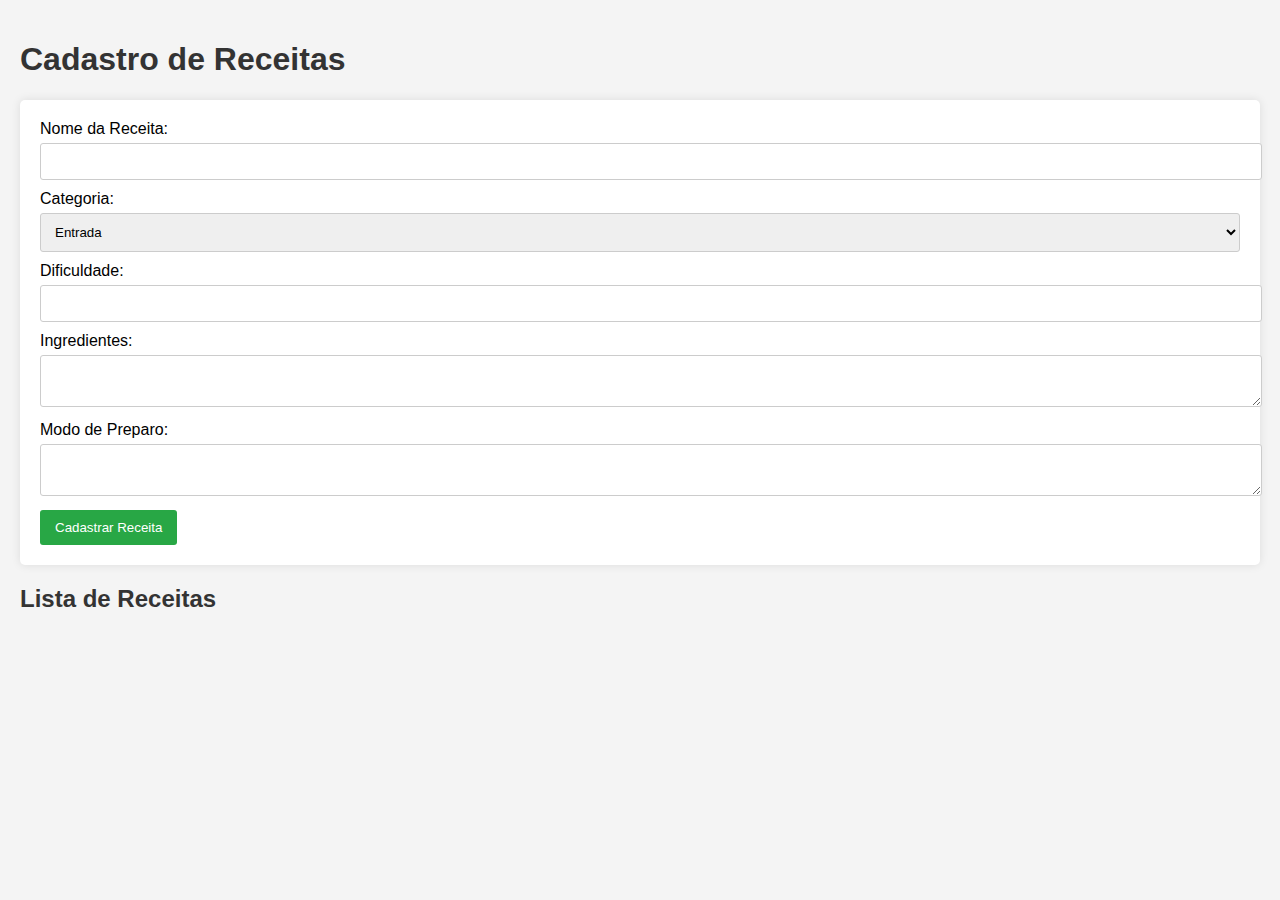
==== HTML/index.html @ 6d0da8fb "verificando status" ====
<!DOCTYPE html>
<html lang="pt-BR">
<head>
    <meta charset="UTF-8">
    <meta name="viewport" content="width=device-width, initial-scale=1.0">
    <title>Cadastro de Receitas</title>
    <link rel="stylesheet" href="../css/style.css">
</head>
<body>
    <h1>Cadastro de Receitas</h1>
    <form id="recipeForm">
        <label for="recipeName">Nome da Receita:</label>
        <input type="text" id="recipeName" name="recipeName" required>

        <label for="category">Categoria:</label>
        <select id="category" name="category">
            <option value="entrada">Entrada</option>
            <option value="pratoPrincipal">Prato Principal</option>
            <option value="sobremesa">Sobremesa</option>
        </select>

        <label for="difficulty">Dificuldade:</label>
        <input type="number" id="difficulty" name="difficulty" min="1" max="5" required>

        <label for="ingredients">Ingredientes:</label>
        <textarea id="ingredients" name="ingredients" required></textarea>

        <label for="preparation">Modo de Preparo:</label>
        <textarea id="preparation" name="preparation" required></textarea>

        <button type="submit">Cadastrar Receita</button>
    </form>

    <h2>Lista de Receitas</h2>
    <ul id="recipeList"></ul>

    <script src="../Js/javascript.js"></script>
</body>
</html>
---- css/style.css ----
body {
    font-family: Arial, sans-serif;
    margin: 0;
    padding: 20px;
    background-color: #f4f4f4;
}

h1, h2 {
    color: #333;
}

form {
    background: #fff;
    padding: 20px;
    border-radius: 5px;
    box-shadow: 0 0 10px rgba(0, 0, 0, 0.1);
    margin-bottom: 20px;
}

label {
    display: block;
    margin-bottom: 5px;
}

input, select, textarea {
    width: 100%;
    padding: 10px;
    margin-bottom: 10px;
    border: 1px solid #ccc;
    border-radius: 3px;
}

button {
    padding: 10px 15px;
    background: #28a745;
    color: #fff;
    border: none;
    border-radius: 3px;
    cursor: pointer;
}

button:hover {
    background: #218838;
}

ul {
    list-style: none;
    padding: 0;
}

li {
    background: #fff;
    margin-bottom: 10px;
    padding: 10px;
    border-radius: 3px;
    box-shadow: 0 0 5px rgba(0, 0, 0, 0.1);
}
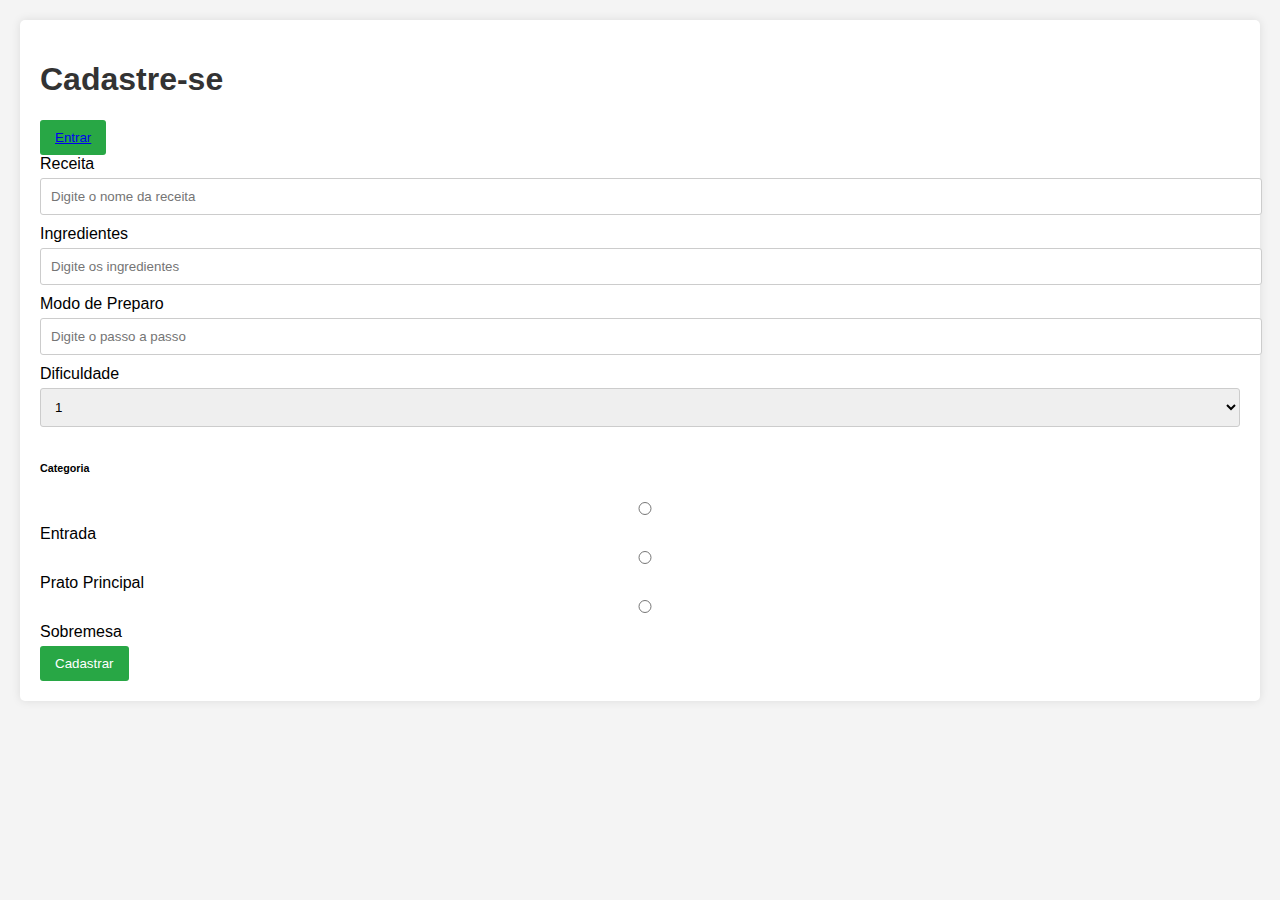
==== commit b194f9b0: "atualizando html e implementando js" ====
--- a/HTML/index.html
+++ b/HTML/index.html
@@ -3,37 +3,81 @@
 <head>
     <meta charset="UTF-8">
     <meta name="viewport" content="width=device-width, initial-scale=1.0">
-    <title>Cadastro de Receitas</title>
+    <title>Doce Saber</title>
+    <link rel="icon" type="image/x-icon" href="../img/livro.png">
     <link rel="stylesheet" href="../css/style.css">
 </head>
 <body>
-    <h1>Cadastro de Receitas</h1>
-    <form id="recipeForm">
-        <label for="recipeName">Nome da Receita:</label>
-        <input type="text" id="recipeName" name="recipeName" required>
+    <div class="form">
+        <form action="javascript:void(0);">
+            <div class="form-header">
+                <div class="title">
+                    <h1>Cadastre-se</h1>
+                </div>
+                <div class="login-button">
+                    <button><a href="#">Entrar</a></button>
+                </div>
+            </div>
 
-        <label for="category">Categoria:</label>
-        <select id="category" name="category">
-            <option value="entrada">Entrada</option>
-            <option value="pratoPrincipal">Prato Principal</option>
-            <option value="sobremesa">Sobremesa</option>
-        </select>
+            <div class="input-group">
+                <div class="input-box">
+                    <label for="receita">Receita</label>
+                    <input id="receita" type="text" name="receita" placeholder="Digite o nome da receita" required>
+                </div>
 
-        <label for="difficulty">Dificuldade:</label>
-        <input type="number" id="difficulty" name="difficulty" min="1" max="5" required>
+                <div class="input-box">
+                    <label for="ingredientes">Ingredientes</label>
+                    <div class="editavel">
+                        <input id="ingredientes" type="text" name="ingredientes" placeholder="Digite os ingredientes" required>
+                    </div>
+                </div>
 
-        <label for="ingredients">Ingredientes:</label>
-        <textarea id="ingredients" name="ingredients" required></textarea>
+                <div class="input-box">
+                    <label for="preparo">Modo de Preparo</label>
+                    <input id="preparo" type="text" name="preparo" placeholder="Digite o passo a passo" required>
+                </div>
 
-        <label for="preparation">Modo de Preparo:</label>
-        <textarea id="preparation" name="preparation" required></textarea>
+                <div class="input-box">
+                    <label for="dificuldade">Dificuldade</label>
+                    <select id="dificuldade">
+                        <option>1</option>
+                        <option>2</option>
+                        <option>3</option>
+                        <option>4</option>
+                        <option>5</option>
+                    </select>
+                </div>
+            </div>
 
-        <button type="submit">Cadastrar Receita</button>
-    </form>
+            <div class="categoria-inputs">
+                <div class="categoria-title">
+                    <h6>Categoria</h6>
+                </div>
 
-    <h2>Lista de Receitas</h2>
-    <ul id="recipeList"></ul>
+                <div class="categoria-group">
+                    <div class="categoria-input">
+                        <input id="entrada" type="radio" name="categoria" value="Entrada">
+                        <label for="entrada">Entrada</label>
+                    </div>
+
+                    <div class="categoria-input">
+                        <input id="principal" type="radio" name="categoria" value="Prato Principal">
+                        <label for="principal">Prato Principal</label>
+                    </div>
+
+                    <div class="categoria-input">
+                        <input id="sobremesa" type="radio" name="categoria" value="Sobremesa">
+                        <label for="sobremesa">Sobremesa</label>
+                    </div>
+                </div>
+            </div>
+            <div class="continue-button">
+                <button type="button" onclick="adicionarReceita()">Cadastrar</button>
+            </div>
+        </form>
+    </div>
+    <ul id="lista-receitas"></ul>
 
     <script src="../Js/javascript.js"></script>
 </body>
-</html>+</html>
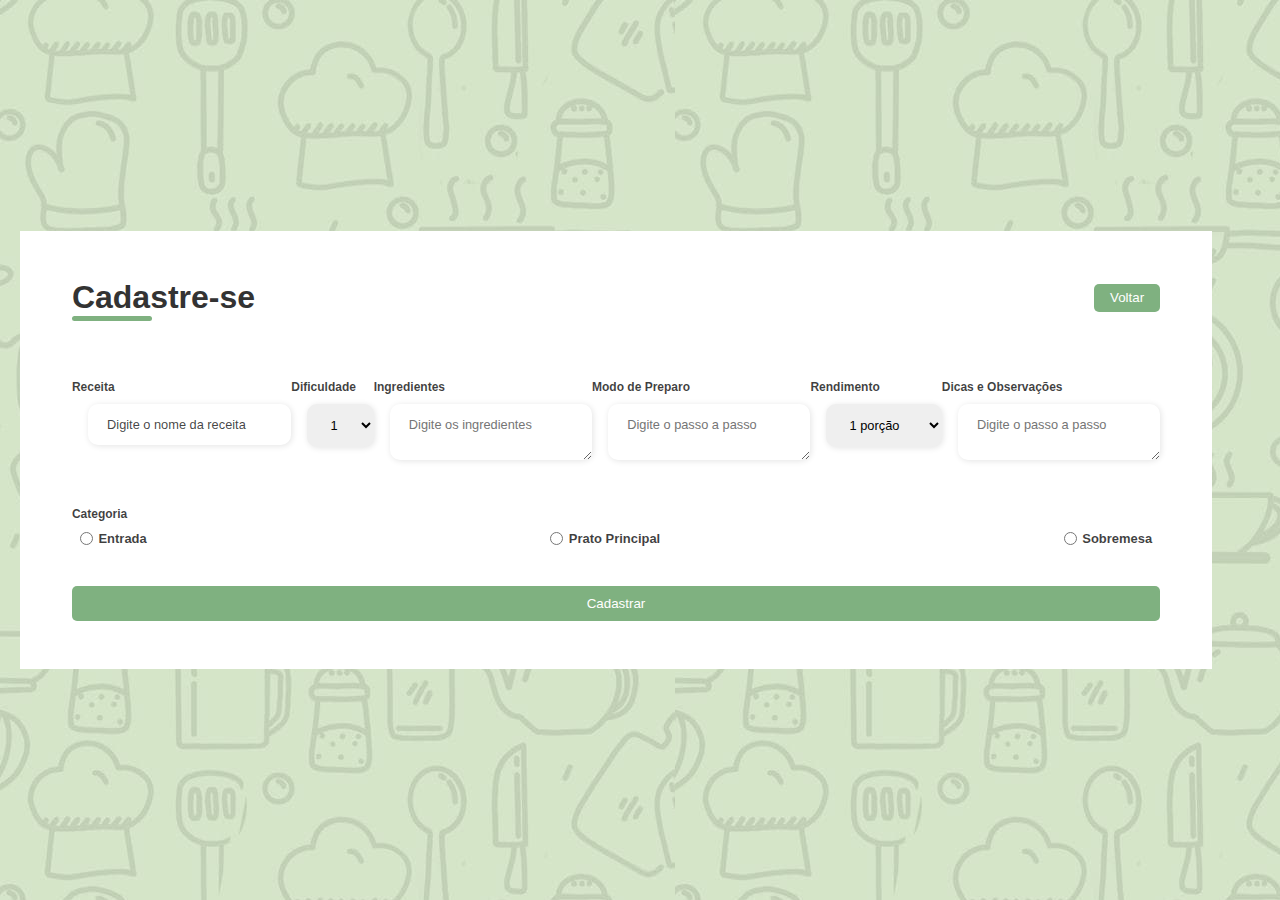
==== commit eb9b181c: "correção de erros no js :)" ====
--- a/HTML/index.html
+++ b/HTML/index.html
@@ -15,7 +15,7 @@
                     <h1>Cadastre-se</h1>
                 </div>
                 <div class="login-button">
-                    <button><a href="#">Entrar</a></button>
+                    <button><a href="../HTML/home.html">Voltar</a></button>
                 </div>
             </div>
 
@@ -23,18 +23,6 @@
                 <div class="input-box">
                     <label for="receita">Receita</label>
                     <input id="receita" type="text" name="receita" placeholder="Digite o nome da receita" required>
-                </div>
-
-                <div class="input-box">
-                    <label for="ingredientes">Ingredientes</label>
-                    <div class="editavel">
-                        <input id="ingredientes" type="text" name="ingredientes" placeholder="Digite os ingredientes" required>
-                    </div>
-                </div>
-
-                <div class="input-box">
-                    <label for="preparo">Modo de Preparo</label>
-                    <input id="preparo" type="text" name="preparo" placeholder="Digite o passo a passo" required>
                 </div>
 
                 <div class="input-box">
@@ -46,6 +34,36 @@
                         <option>4</option>
                         <option>5</option>
                     </select>
+                </div>
+
+            
+                <div class="input-box">
+                    <label for="ingredientes">Ingredientes</label>
+                    <div class="editavel">
+                        <textarea id="ingredientes" name="ingredientes" placeholder="Digite os ingredientes" required></textarea>
+                    </div>
+                </div>
+
+                <div class="input-box">
+                    <label for="preparo">Modo de Preparo</label>
+                    <textarea id="preparo" name="preparo" placeholder="Digite o passo a passo" required></textarea>
+                </div>
+
+                <div class="input-box">
+                    <label for="rendimento">Rendimento</label>
+                    <select id="rendimento">
+                        <option>1 porção</option>
+                        <option>2 porções</option>
+                        <option>3 porções</option>
+                        <option>4 porções</option>
+                        <option>5 porções</option>
+                    </select>
+                </div>
+
+
+                <div class="input-box">
+                    <label for="dicas">Dicas e Observações</label>
+                    <textarea id="dicas" name="dicas" placeholder="Digite o passo a passo" required></textarea>
                 </div>
             </div>
 
--- a/css/style.css
+++ b/css/style.css
@@ -1,57 +1,307 @@
+
+
+
+
+h1, h2 {
+    color: #333;
+}
+@import url('https://fonts.googleapis.com/css2?family=Inter:wght@200;300;400;500&family=Open+Sans:wght@300;400;500;600&display=swap');
+* {
+    padding: 0;
+    margin: 0;
+    box-sizing: border-box;
+    font-family: 'Inter', sans-serif;
+}
+
 body {
-    font-family: Arial, sans-serif;
+    width: 100%;
+    height: 100vh;
+    display: flex;
+    justify-content: center;
+    align-items: center;
     margin: 0;
     padding: 20px;
+    margin: 0;
     background-color: #f4f4f4;
-}
-
-h1, h2 {
-    color: #333;
-}
-
-form {
-    background: #fff;
-    padding: 20px;
+
+    background-image: url(../img/fundo.jpeg);
+}
+
+.container {
+    width: 80%;
+    height: 80vh;
+    display: flex;
+    box-shadow: 5px 5px 10px rgba(0, 0, 0, 0.212);
+}
+
+.form-image {
+    width: 50%;
+    display: flex;
+    justify-content: center;
+    align-items: center;
+    background-color: #fde3a7d7;
+    padding: 1rem;
+}
+
+.form-image img {
+    width: 31rem;
+}
+
+.form {
+    width: 50%;
+    display: flex;
+    flex-direction: column;
+    justify-content: center;
+    align-items: center;
+    background-color: #fff;
+    padding: 3rem;
+}
+
+.form-header {
+    margin-bottom: 3rem;
+    display: flex;
+    justify-content: space-between;
+}
+
+.login-button {
+    display: flex;
+    align-items: center;
+}
+
+.login-button button {
+    border: none;
+    background-color: #7fb180;
+    padding: 0.4rem 1rem;
     border-radius: 5px;
-    box-shadow: 0 0 10px rgba(0, 0, 0, 0.1);
-    margin-bottom: 20px;
-}
-
-label {
+    cursor: pointer;
+}
+
+.login-button button:hover {
+    background-color: #acc3ad;
+}
+
+.login-button button a {
+    text-decoration: none;
+    font-weight: 500;
+    color: #fff;
+}
+
+.form-header h1::after {
+    content: '';
     display: block;
-    margin-bottom: 5px;
-}
-
-input, select, textarea {
+    width: 5rem;
+    height: 0.3rem;
+    background-color: #7fb180;
+    margin: 0 auto;
+    position: absolute;
+    border-radius: 10px;
+}
+
+.input-group {
+    display: flex;
+    flex-wrap: wrap;
+    justify-content: space-between;
+    padding: 1rem 0;
+}
+
+.input-box {
+    display: flex;
+    flex-direction: column;
+    margin-bottom: 1.1rem;
+}
+
+.input-box input {
+    margin: 0.6rem 0;
+    padding: 0.8rem 1.2rem;
+    border: none;
+    border-radius: 10px;
+    box-shadow: 1px 1px 6px #0000001c;
+    font-size: 0.8rem;
+    margin-left: 1rem;
+}
+
+.input-box textarea {
+    margin: 0.6rem 0;
+    padding: 0.8rem 1.2rem;
+    border: none;
+    border-radius: 10px;
+    box-shadow: 1px 1px 6px #0000001c;
+    font-size: 0.8rem;
+    margin-left: 1rem;
+}
+
+.center-text {
+    margin: 0.6rem 0;
+    margin-top: 3rem 0;
+    padding: 0.9rem 1.2rem;
+    font-size: 0.9rem;
+    margin-left: 1rem;
+}
+
+
+.input-box select {
+    margin: 0.6rem 0;
+    padding: 0.8rem 1.2rem;
+    border: none;
+    border-radius: 10px;
+    box-shadow: 1px 1px 6px #0000001c;
+    font-size: 0.8rem;
+    margin-left: 1rem;
+}
+
+
+.input-box input:hover {
+    background-color: #eeeeee75;
+}
+
+.input-box input:focus-visible {
+    outline: 1px solid #7fb180;
+}
+
+.input-box label,
+.categoria-title h6 {
+    font-size: 0.75rem;
+    font-weight: 600;
+    color: #000000c0;
+}
+
+.input-box input::placeholder {
+    color: #000000be;
+}
+
+.categoria-group {
+    display: flex;
+    justify-content: space-between;
+    margin-top: 0.62rem;
+    padding: 0 .5rem;
+}
+
+.categoria-input {
+    display: flex;
+    align-items: center;
+}
+
+.categoria-input input {
+    margin-right: 0.35rem;
+}
+
+.categoria-input label {
+    font-size: 0.81rem;
+    font-weight: 600;
+    color: #000000c0;
+}
+
+.continue-button button {
     width: 100%;
-    padding: 10px;
-    margin-bottom: 10px;
-    border: 1px solid #ccc;
-    border-radius: 3px;
-}
-
-button {
-    padding: 10px 15px;
-    background: #28a745;
+    margin-top: 2.5rem;
+    border: none;
+    background-color: #7fb180;
     color: #fff;
-    border: none;
-    border-radius: 3px;
+    padding: 0.62rem;
+    border-radius: 5px;
     cursor: pointer;
-}
-
-button:hover {
-    background: #218838;
-}
-
-ul {
-    list-style: none;
-    padding: 0;
-}
-
-li {
-    background: #fff;
-    margin-bottom: 10px;
-    padding: 10px;
-    border-radius: 3px;
-    box-shadow: 0 0 5px rgba(0, 0, 0, 0.1);
-}+
+}
+
+
+
+.continue-button button:hover {
+    background-color: #acc3ad;
+}
+
+.continue-button button a {
+    text-decoration: none;
+    font-size: 0.93rem;
+    font-weight: 500;
+    color: #fff;
+}
+
+@media screen and (max-width: 1330px) {
+    .form-image {
+        display: none;
+    }
+    .container {
+        width: 50%;
+    }
+    .form {
+        width: 100%;
+    }
+}
+
+@media screen and (max-width: 1064px) {
+    .container {
+        width: 90%;
+        height: auto;
+    }
+    .input-group {
+        flex-direction: column;
+        z-index: 5;
+        padding-right: 5rem;
+        max-height: 10rem;
+        overflow-y: scroll;
+        flex-wrap: nowrap;
+    }
+    .categoria-inputs {
+        margin-top: 2rem;
+    }
+    .categoria-group {
+        flex-direction: column;
+    }
+    .categoria-title h6 {
+        margin: 0;
+    }
+    .categoria-input {
+        margin-top: 0.5rem;
+    }
+}
+
+.receita-card {
+    
+    border-radius: 8px;
+    box-shadow: 0 2px 4px rgba(0, 0, 0, 0.1);
+    padding: 16px;
+    margin: 8px;
+    flex: 1 1 calc(33.333% - 16px);
+    box-sizing: border-box;
+    width: 50%;
+    display: flex;
+    flex-direction: column;
+    justify-content: center;
+    align-items: center;
+    background-color: #fff;
+    padding: 3rem;
+}
+
+.receita-card h3 {
+    margin: 0 0 8px;
+    font-size: 1.2em;
+}
+
+.receita-card p {
+    margin: 4px 0;
+    font-size: 0.9em;
+}
+
+.receita-card button {
+    margin-top: 8px;
+    padding: 8px 12px;
+    border: none;
+    background-color: #7fb180;
+    color: #fff;
+    border-radius: 4px;
+    cursor: pointer;
+}
+
+
+.receita-card button:hover {
+    background-color: #acc3ad;
+}
+
+
+#lista-receitas {
+    display: flex;
+    flex-wrap: wrap;
+    justify-content: space-around;
+    padding: 16px;
+    margin-left: 1rem;
+}
